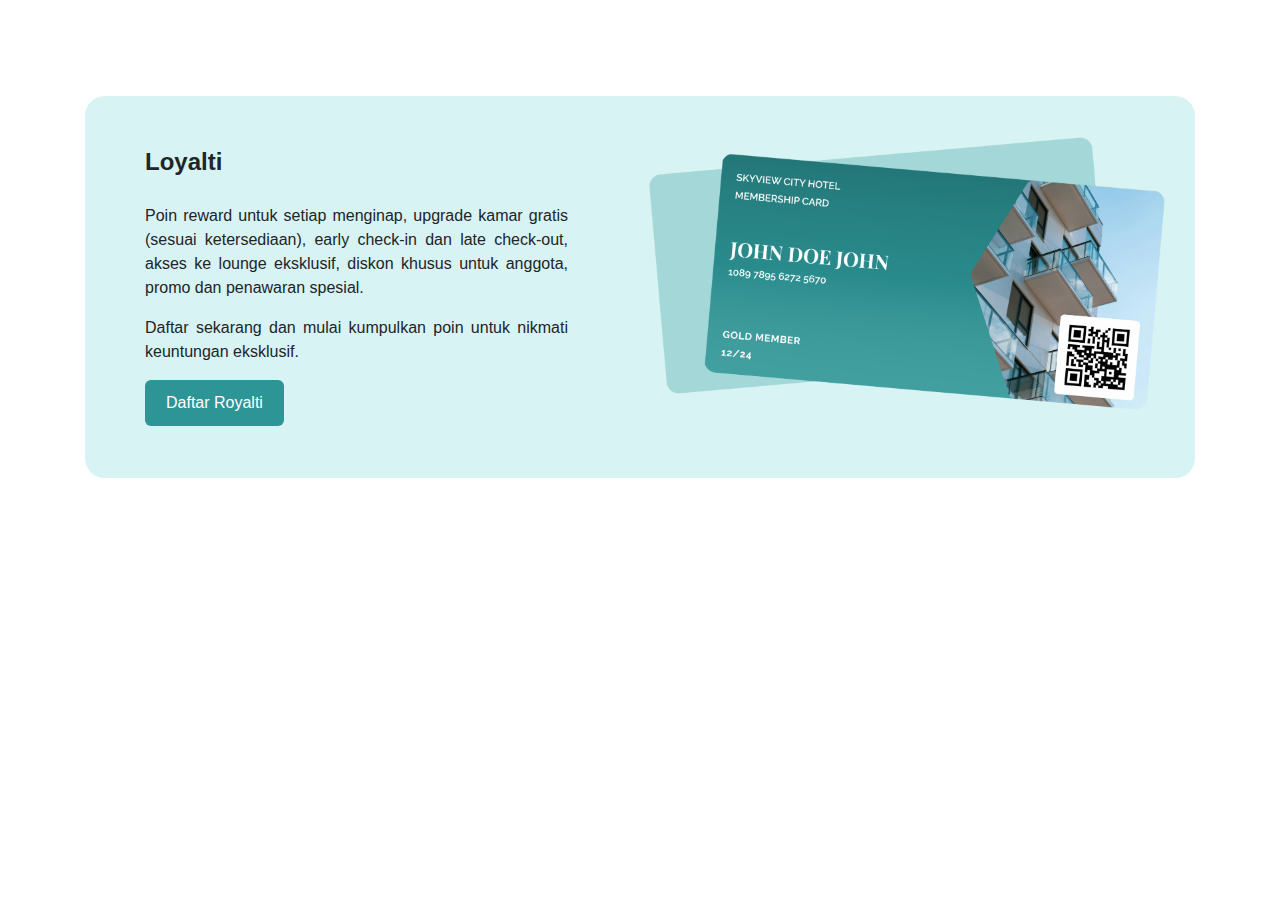
==== type-catalog/banner-cta-variant-1/index.html @ d17fda8f "Add files via upload" ====
<!DOCTYPE html>
<html lang="en">
  <head>
    <link rel="stylesheet" href="app.css" />
    <link rel="stylesheet" href="banner-cta-variant-1.css" />
    <link
      href="https://cdn.jsdelivr.net/npm/bootstrap@5.3.3/dist/css/bootstrap.min.css"
      rel="stylesheet"
      integrity="sha384-QWTKZyjpPEjISv5WaRU9OFeRpok6YctnYmDr5pNlyT2bRjXh0JMhjY6hW+ALEwIH"
      crossorigin="anonymous"
    />
    <meta charset="UTF-8" />
    <meta name="viewport" content="width=device-width, initial-scale=1.0" />
    <title>DONE Revisi Banner CTA - Variant 1</title>
  </head>
  <body>
    <section
      id=""
      class="section"
      data-variant="horizontal"
      data-background="show"
    >
      <div class="container">
        <div class="summary-box" data-variant="banner-cta-variant-1">
          <div class="card-box">
            <div class="card">
              <div hidden class="card-label"></div>
              <div class="card-img">
                <img src="asset/image-1.png" alt="image" />
              </div>
              <div class="card-desc">
                <div class="card-caption">
                  <h4>Loyalti</h4>
                  <p class="p1">
                    Poin reward untuk setiap menginap, upgrade kamar gratis
                    (sesuai ketersediaan), early check-in dan late check-out,
                    akses ke lounge eksklusif, diskon khusus untuk anggota,
                    promo dan penawaran spesial.
                  </p>

                  <p class="p2">
                    Daftar sekarang dan mulai kumpulkan poin untuk nikmati
                    keuntungan eksklusif.
                  </p>
                </div>
                <div class="card-action">
                  <a class="btn" href="">Daftar Royalti</a>
                </div>
              </div>
            </div>
          </div>
        </div>
        <!--  -->
        <div hidden class="content-box" data-variant="card-1">
          <div class="card-box">
            <div class="card">
              <div class="card-label">
                <h4>terlaris</h4>
              </div>
              <div class="card-img">
                <img src="" alt="" />
              </div>
              <div class="card-desc">
                <div class="card-desc-head">
                  <div class="card-date">
                    <p>11 OKT 2024</p>
                  </div>
                  <div class="card-list">
                    <ul>
                      <li class="list-item"><a href="">lorem</a></li>
                      <li class="list-item"><a href="">lorem</a></li>
                    </ul>
                  </div>
                </div>
                <div class="card-caption">
                  <h5>subtitle</h5>
                  <h4>title</h4>
                  <p>
                    Lorem ipsum dolor sit amet, consectetur adipisicing elit,
                    sed do eius
                  </p>
                </div>
              </div>
              <div class="card-price">
                <h4>Rp 3.200.000</h4>
                <h5>Rp 1.000.000</h5>
              </div>
              <div class="card-action">
                <a class="btn" href="">BUY</a>
              </div>
            </div>
          </div>
        </div>
        <div hidden class="img-background">
          <img src="" alt="" />
        </div>
      </div>
    </section>
    <!--  -->
    <script
      src="https://cdn.jsdelivr.net/npm/bootstrap@5.3.3/dist/js/bootstrap.bundle.min.js"
      integrity="sha384-YvpcrYf0tY3lHB60NNkmXc5s9fDVZLESaAA55NDzOxhy9GkcIdslK1eN7N6jIeHz"
      crossorigin="anonymous"
    ></script>
  </body>
</html>
---- type-catalog/banner-cta-variant-1/app.css ----
/*=============== VARIABLES CSS ===============*/
:root {
  /* === Colors === */
  --primary-color: #2d9596;
  --secondary-color: #265073;

  --text-dark-1: #303030;
  --text-dark-2: #6d6d6d;
  --text-light: #ffffff;

  --bg-black: #1b1c1f;
  --bg-white: #ffffff;
  --bg-light: #f7f7f7;
  --bg-primary: #ebe1e0;
  --bg-secondary: #d8f3f3;

  /* === States (Success, Error, Warning, Info) === */
  --success-color: hsl(145, 63%, 49%);
  --error-color: hsl(0, 78%, 62%);
  --warning-color: hsl(40, 100%, 50%);
  --info-color: hsl(207, 90%, 54%);

  /* === Neutral Colors (gray Shades) === */
  --gray-50: #f7f7f7;
  --gray-100: #f2f2f2;
  --gray-200: #ececec;
  --gray-300: #e6e6e6;
  --gray-400: #d9d9d9;
  --gray-500: #dbdbf8;
  --gray-600: #919191;
  --gray-700: #6d6d6d;
  --gray-800: #484848;
  --gray-900: #2b2b2b;

  /* === Spacing === */
  --spacing-xs: 2px;
  --spacing-xxs: 4px;
  --spacing-sm: 8px;
  --spacing-md: 12px;
  --spacing-lg: 16px;
  --spacing-xl: 20px;
  --spacing-2xl: 24px;
  --spacing-3xl: 30px;
  --spacing-4xl: 32px;
  --spacing-5xl: 36px;
  --spacing-6xl: 40px;
  --spacing-7xl: 44px;
  --spacing-8xl: 48px;
  --spacing-9xl: 52px;
  --spacing-10xl: 56px;
  --spacing-11xl: 60px;
  --spacing-12xl: 64px;
  --spacing-13xl: 68px;
  --spacing-14xl: 72px;
  --spacing-15xl: 76px;
  --spacing-16xl: 80px;
  --spacing-17xl: 84px;
  --spacing-18xl: 88px;
  --spacing-19xl: 92px;
  --spacing-20xl: 96px;
  --spacing-21xl: 100px;

  /* === Border Radius === */
  --rounded-xs: 4px;
  --rounded-sm: 8px;
  --rounded-md: 12px;
  --rounded-lg: 16px;
  --rounded-xl: 20px;
  --rounded-2xl: 24px;
  --rounded-3xl: 28px;
  --rounded-4xl: 32px;
  --rounded-5xl: 36px;
  --rounded-6xl: 40px;
  --rounded-7xl: 44px;
  --rounded-8xl: 48px;
  --rounded-9xl: 52px;
  --rounded-10xl: 56px;
  --rounded-11xl: 60px;
  --rounded-12xl: 64px;
  --rounded-13xl: 68px;
  --rounded-14xl: 72px;
  --rounded-15xl: 76px;
  --rounded-16xl: 80px;

  /* === Shadow === */
  --shadow-sm: 0 1px 2px rgba(0, 0, 0, 0.05);
  --shadow-md: 0 4px 6px rgba(0, 0, 0, 0.1);
  --shadow-lg: 0 10px 15px rgba(0, 0, 0, 0.15);
  --shadow-xl: 0 20px 25px rgba(0, 0, 0, 0.2);

  /* === Fonts n Typography === */
  --body-font: "Outfit", sans-serif;
  --heading-font: "Raleway", sans-serif;

  --font-h1-size: 40px;
  --font-h2-size: 36px;
  --font-h3-size: 30px;
  --font-h4-size: 24px;
  --font-h5-size: 20px;

  --font-body-large-size: 18px;
  --font-body-medium-size: 16px;
  --font-body-small-size: 14px;

  /* === Font Weight === */
  --font-regular: 400;
  --font-medium: 500;
  --font-semibold: 600;
  --font-bold: 700;
  --font-extrabold: 800;

  --font-h1-weight: var(--font-bold);
  --font-h2-weight: var(--font-bold);
  --font-h3-weight: var(--font-bold);
  --font-h4-weight: var(--font-bold);
  --font-h5-weight: var(--font-bold);

  /* === Line Heights === */
  --line-height-xs: 1.1;
  --line-height-sm: 1.25;
  --line-height-md: 1.5;
  --line-height-lg: 1.75;

  /* === Z Indexes === */
  --z-normal: 1;
  --z-tooltip: 10;
  --z-fixed: 100;
  --z-modal: 1000;
}

@media screen and (max-width: 1024px) {
  :root {
    margin-inline: var(--spacing-5xl);
  }
}

@media screen and (max-width: 768px) {
  :root {
    margin-inline: var(--spacing-3xl);
  }
}

@media screen and (max-width: 640px) {
  :root {
    margin-inline: var(--spacing-xl);
  }
}

/*=============== BASE ===============*/
html {
  scroll-behavior: smooth;
}

*,
p {
  box-sizing: border-box;
  margin: 0;
  padding: 0;
  font-family: var(--body-font);
}

body {
  font-family: var(--body-font);
}

ul {
  list-style: none;
}

a {
  text-decoration: none;
}

h1 {
  font-size: var(--font-h1-size);
  font-weight: var(--font-h1-weight);
  color: var(--gray-800);
  font-family: var(--heading-font);
}

h2 {
  font-size: var(--font-h2-size);
  font-weight: var(--font-h2-weight);
  color: var(--gray-800);
  font-family: var(--heading-font);
}

h3 {
  font-size: var(--font-h3-size);
  font-weight: var(--font-h3-weight);
  color: var(--gray-800);
  font-family: var(--heading-font);
}

h4 {
  font-size: var(--font-h4-size);
  font-weight: var(--font-h4-weight);
  color: var(--gray-800);
  font-family: var(--heading-font);
}

h5 {
  font-size: var(--font-h5-size);
  font-weight: var(--font-h5-weight);
  color: var(--gray-800);
  font-family: var(--heading-font);
}

input,
button {
  font-family: var(--body-font);
  outline: none;
  border: none;
}

section {
  margin-block: var(--spacing-20xl);
}

/*=============== REUSEABLE CLASSES ===============*/
.transition-ease {
  transition: all ease-in-out;
}

.body-large-semibold {
  font-size: var(--font-body-large-size);
  font-weight: var(--font-semibold);
  color: var(--gray-800);
}

.body-large-medium {
  font-size: var(--font-body-large-size);
  font-weight: var(--font-medium);
  color: var(--gray-800);
}

.body-large-regular {
  font-size: var(--font-body-large-size);
  font-weight: var(--font-regular);
  color: var(--gray-800);
}

.body-medium-semibold {
  font-size: var(--font-body-medium-size);
  font-weight: var(--font-semibold);
  color: var(--gray-800);
}

.body-medium-medium {
  font-size: var(--font-body-medium-size);
  font-weight: var(--font-medium);
  color: var(--gray-800);
}

.body-medium-regular {
  font-size: var(--font-body-medium-size);
  font-weight: var(--font-regular);
  color: var(--gray-800);
}

.body-small-semibold {
  font-size: var(--font-body-small-size);
  font-weight: var(--font-semibold);
  color: var(--gray-800);
}

.body-small-medium {
  font-size: var(--font-body-small-size);
  font-weight: var(--font-medium);
  color: var(--gray-800);
}

.body-small-regular {
  font-size: var(--font-body-small-size);
  font-weight: var(--font-regular);
  color: var(--gray-800);
}

.button-fill {
  background-color: var(--primary-color);
  color: white;
  font-weight: var(--font-semibold);
  border-radius: var(--rounded-md);
  display: flex;
  flex-direction: row;
  gap: var(--spacing-lg);
  justify-content: center;
  align-items: center;
}

.button-outline {
  background-color: transparent;
  color: var(--primary-color);
  border-radius: var(--rounded-md);
  display: flex;
  flex-direction: row;
  gap: var(--spacing-lg);
  justify-content: center;
  align-items: center;
}

@media (min-width: 768px) {
  .button-fill,
  .button-outline {
    font-size: var(--font-body-large-size);
    padding-block: var(--spacing-md);
    padding-inline: var(--spacing-xl);
  }
}

@media (max-width: 767px) {
  .button-fill,
  .button-outline {
    font-size: var(--font-body-medium-size);
    padding-block: 10px;
    padding-inline: var(--spacing-lg);
  }
}

@media (max-width: 480px) {
  .button-fill,
  .button-outline {
    font-size: var(--font-body-small-size);
    padding-block: var(--spacing-sm);
    padding-inline: var(--spacing-md);
  }
}

.button-large:hover,
.button-medium:hover,
.button-small:hover {
  background-color: var(--primary-color-dark);
}

.max-div {
  max-width: 1100px;
  margin-inline: auto;
}
---- type-catalog/banner-cta-variant-1/banner-cta-variant-1.css ----
.summary-box[data-variant="banner-cta-variant-1"] {
  display: flex;
  justify-content: center;
  align-items: center;
}

.summary-box[data-variant="banner-cta-variant-1"]
  .card-box
  .card
  .card-img
  img {
  width: 517px;
  height: 274px;
}

.summary-box[data-variant="banner-cta-variant-1"] .card-box .card {
  display: flex;
  flex-direction: row-reverse;
  border-style: none;
  background-color: var(--bg-secondary);
  width: 1110px;
  height: 382px;
  border-radius: var(--rounded-xl);
  -webkit-border-radius: var(--rounded-xl);
  -moz-border-radius: var(--rounded-xl);
  -ms-border-radius: var(--rounded-xl);
  -o-border-radius: var(--rounded-xl);
}

.summary-box[data-variant="banner-cta-variant-1"] .card-box .card .card-desc {
  display: flex;
  justify-content: center;
  flex-direction: column;
  padding: 0 60px;
}

.summary-box[data-variant="banner-cta-variant-1"]
  .card-box
  .card
  .card-desc
  .card-caption
  p {
  text-align: justify;
}

.summary-box[data-variant="banner-cta-variant-1"]
  .card-box
  .card
  .card-desc
  .card-caption
  h4 {
  font-weight: bold;
  padding-bottom: 20px;
}

.summary-box[data-variant="banner-cta-variant-1"]
  .card-box
  .card
  .card-desc
  .card-action
  .btn {
  background-color: var(--primary-color);
  color: white;
  padding: 10px 20px;
}

.summary-box[data-variant="banner-cta-variant-1"] .card-box .card .card-img {
  padding: 40px 30px 0 20px;
}

@media screen and (max-width: 1024px) {
  .summary-box[data-variant="banner-cta-variant-1"] .card-box .card {
    width: unset;
  }
  .summary-box[data-variant="banner-cta-variant-1"]
    .card-box
    .card
    .card-desc
    .card-caption
    h4 {
    padding: unset;
  }
  .summary-box[data-variant="banner-cta-variant-1"] .card-box .card .card-desc {
    padding: 0 35px;
  }
}

@media screen and (max-width: 768px) {
  .summary-box[data-variant="banner-cta-variant-1"] {
    display: flex;
    flex-direction: column;
  }
  .summary-box[data-variant="banner-cta-variant-1"] .card-box .card .card-img {
    padding: 0 30px 0 20px;
    display: flex;
    align-items: center;
  }
  .summary-box[data-variant="banner-cta-variant-1"]
    .card-box
    .card
    .card-img
    img {
    width: 300px;
    height: 200px;
  }
  .summary-box[data-variant="banner-cta-variant-1"]
    .card-box
    .card
    .card-desc
    .card-caption
    p {
    font-weight: 400;
  }
}

@media screen and (max-width: 426px) {
  .summary-box[data-variant="banner-cta-variant-1"] {
    flex-direction: column;
    justify-content: center;
  }
  .summary-box[data-variant="banner-cta-variant-1"] .card-box .card .card-img {
    margin-right: unset;
    padding: 10px 10px 10px 30px;
  }
  .summary-box[data-variant="banner-cta-variant-1"]
    .card-box
    .card
    .card-img
    img {
    width: 250px;
    height: 170px;
  }
  .summary-box[data-variant="banner-cta-variant-1"] .card-box .card {
    width: 300px;
    height: 600px;
    display: flex;
    flex-direction: column;
  }

  .summary-box[data-variant="banner-cta-variant-1"] .card-box .card .card-desc {
    width: auto;
    padding: 20px;
  }
  .content-box .card-box {
    display: flex;
    flex-wrap: wrap;
  }
}
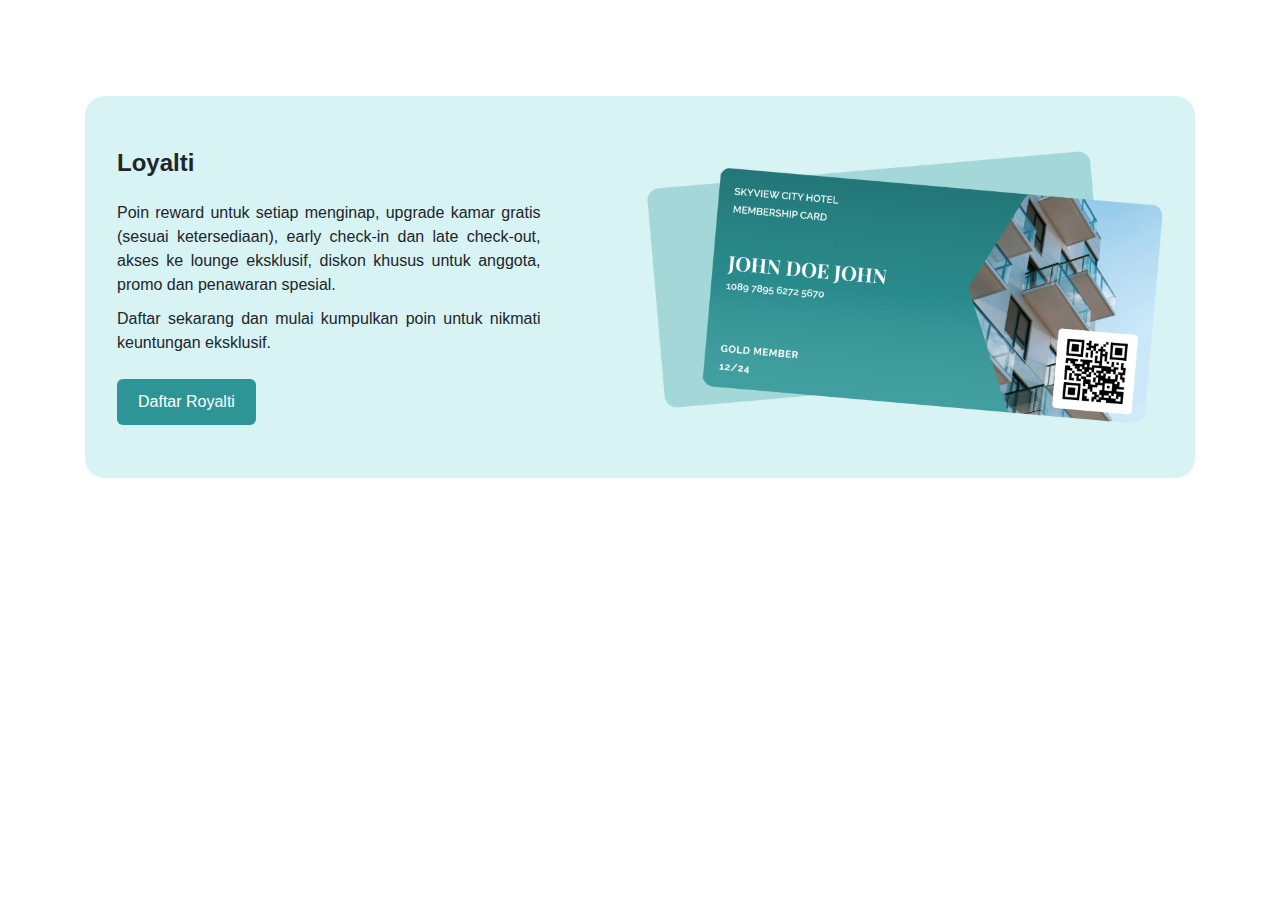
==== commit 99ad41ec: "Add files via upload" ====
--- a/type-catalog/banner-cta-variant-1/index.html
+++ b/type-catalog/banner-cta-variant-1/index.html
@@ -26,7 +26,7 @@
             <div class="card">
               <div hidden class="card-label"></div>
               <div class="card-img">
-                <img src="asset/image-1.png" alt="image" />
+                <img src="asset/image-variant-1.png" alt="image" />
               </div>
               <div class="card-desc">
                 <div class="card-caption">
--- a/type-catalog/banner-cta-variant-1/banner-cta-variant-1.css
+++ b/type-catalog/banner-cta-variant-1/banner-cta-variant-1.css
@@ -12,6 +12,20 @@
   width: 517px;
   height: 274px;
 }
+
+/* unsetting margin bootstrap */
+.summary-box[data-variant="banner-cta-variant-1"]
+  .card-box
+  .card
+  .card-desc
+  h4 {
+  margin: unset;
+}
+
+.summary-box[data-variant="banner-cta-variant-1"] .card-box .card .card-desc p {
+  margin: unset;
+}
+/* unsetting margin bootstrap */
 
 .summary-box[data-variant="banner-cta-variant-1"] .card-box .card {
   display: flex;
@@ -31,7 +45,7 @@
   display: flex;
   justify-content: center;
   flex-direction: column;
-  padding: 0 60px;
+  padding: 32px 85.52px 32px 32px;
 }
 
 .summary-box[data-variant="banner-cta-variant-1"]
@@ -48,9 +62,18 @@
   .card
   .card-desc
   .card-caption
+  .p2 {
+  padding: 10px 0 24px 0;
+}
+
+.summary-box[data-variant="banner-cta-variant-1"]
+  .card-box
+  .card
+  .card-desc
+  .card-caption
   h4 {
   font-weight: bold;
-  padding-bottom: 20px;
+  padding: 0 0 24px 0;
 }
 
 .summary-box[data-variant="banner-cta-variant-1"]
@@ -65,7 +88,7 @@
 }
 
 .summary-box[data-variant="banner-cta-variant-1"] .card-box .card .card-img {
-  padding: 40px 30px 0 20px;
+  padding: 54px 32px 54.3px 20px;
 }
 
 @media screen and (max-width: 1024px) {
